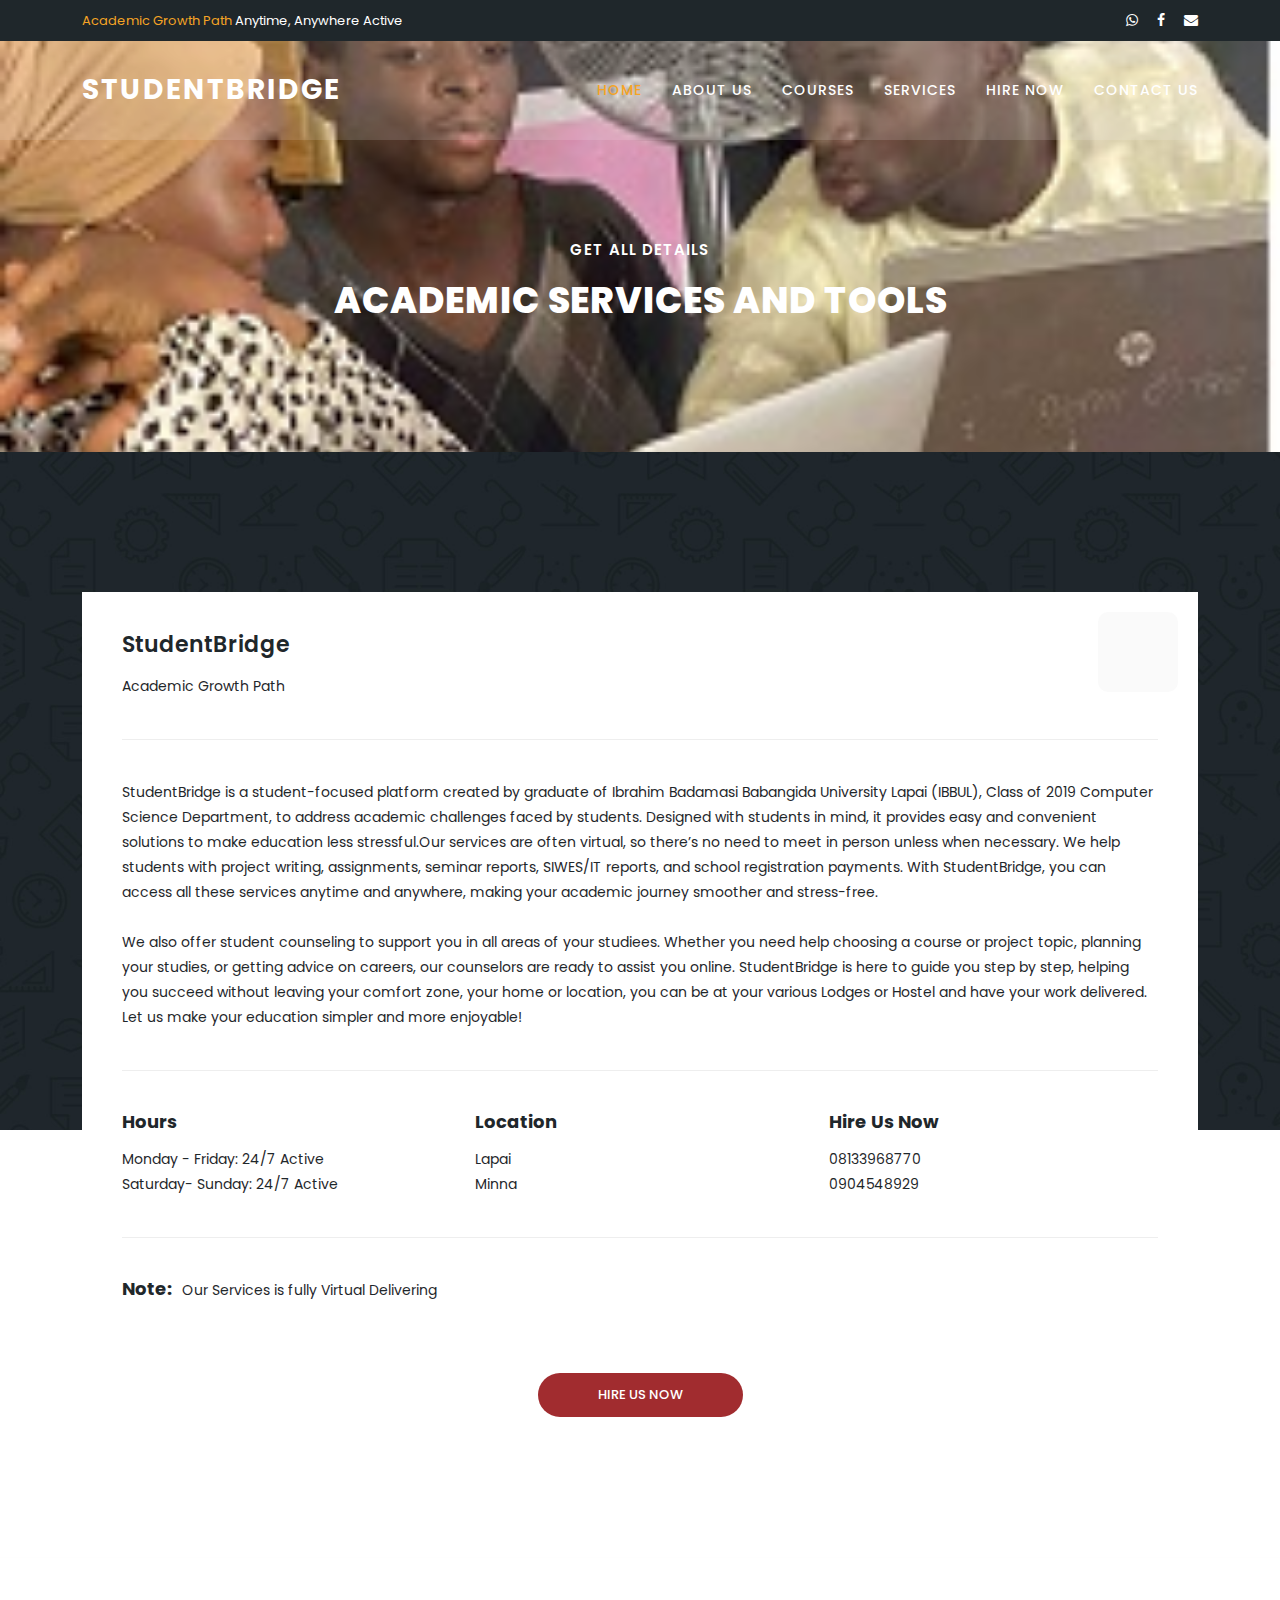
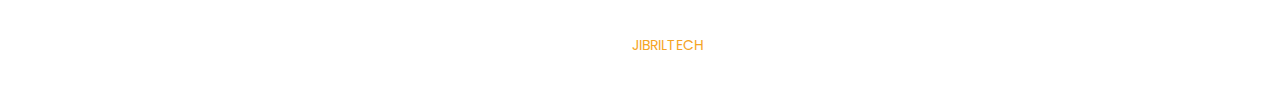
==== about.html @ 656626fd "Add files via upload" ====
<!DOCTYPE html>
<html lang="en">

  <head>

    <meta charset="utf-8">
    <meta name="viewport" content="width=device-width, initial-scale=1, shrink-to-fit=no">
    <meta name="description" content="">
    <meta name="author" content="TemplateMo">
    <link href="https://fonts.googleapis.com/css?family=Poppins:100,200,300,400,500,600,700,800,900" rel="stylesheet">

    <title>StudentBridge</title>

    <!-- Bootstrap core CSS -->
    <link href="vendor/bootstrap/css/bootstrap.min.css" rel="stylesheet">


    <!-- Additional CSS Files -->
    <link rel="stylesheet" href="assets/css/fontawesome.css">
    <link rel="stylesheet" href="assets/css/templatemo-edu-meeting.css">
    <link rel="stylesheet" href="assets/css/owl.css">
    <link rel="stylesheet" href="assets/css/lightbox.css">
<!--

TemplateMo 569 Edu Meeting

https://templatemo.com/tm-569-edu-meeting

-->
  </head>

<body>

  <!-- Sub Header -->
  <div class="sub-header">
    <div class="container">
      <div class="row">
        <div class="col-lg-8 col-sm-8">
          <div class="left-content">
            <p><em>Academic Growth Path </em>Anytime, Anywhere Active</p>
          </div>
        </div>
        <div class="col-lg-4 col-sm-4">
          <div class="right-icons">
            <ul>
              <li>
                <a href="https://wa.me/2348133968770?text=Hi%0AWelcome%20to%20StudentBridge!%20How%20Can%20we%20help%20you?" target="_blank">
                  <i class="fa fa-whatsapp"></i>
                </a>
              </li>
              <li>
                <a href="https://www.facebook.com/08133968770" target="_blank">
                  <i class="fa fa-facebook"></i>
                </a>
              </li>
              <li>
                <a href="mailto:binabdullahijibril@gmail.com" target="_blank">
                  <i class="fa fa-envelope"></i>
                </a>
              </li>
               </ul>
          </div>
        </div>
      </div>
    </div>
  </div>

  <!-- ***** Header Area Start ***** -->
  <header class="header-area header-sticky">
      <div class="container">
          <div class="row">
              <div class="col-12">
                  <nav class="main-nav">
                      <!-- ***** Logo Start ***** -->
                      <a href="index.html" class="logo">
                          StudentBridge
                      </a>
                      <!-- ***** Logo End ***** -->
                      <!-- ***** Menu Start ***** -->
                      <ul class="nav">
                          <li><a href="index.html" class="active">Home</a></li>
                          <li><a href="about.html">About Us</a></li>
                          <li><a href="courses.html">Courses</a></li>
                          <li class="scroll-to-section"><a href="#courses">Services</a></li> 
                          <li class="scroll-to-section"><a href="#apply">Hire Now</a></li>
                          <li class="scroll-to-section"><a href="#contact">Contact Us</a></li> 
                      </ul>        
                      <a class='menu-trigger'>
                          <span>Menu</span>
                      </a>
                      <!-- ***** Menu End ***** -->
                  </nav>
              </div>
          </div>
      </div>
  </header>
  <!-- ***** Header Area End ***** -->

  <section class="heading-page header-text" id="top">
    <div class="container">
      <div class="row">
        <div class="col-lg-12">
          <h6>Get all details</h6>
          <h2>Academic Services and Tools</h2>
        </div>
      </div>
    </div>
  </section>

  <section class="meetings-page" id="meetings">
    <div class="container">
      <div class="row">
        <div class="col-lg-12">
          <div class="row">
            <div class="col-lg-12">
              <div class="meeting-single-item">
                <div class="thumb">
                  <div class="price">
                  </div>
                  <div class="date">
                  </div>
                </div>
                <div class="down-content">
                  <a href="#"><h4>StudentBridge</h4></a>
                  <p>Academic Growth Path</p>
                  <p class="description">
                   StudentBridge is a student-focused platform created by graduate of Ibrahim Badamasi Babangida University Lapai (IBBUL), Class of 2019 Computer Science Department, to address academic challenges faced by students. Designed with students in mind, it provides easy and convenient solutions to make education less stressful.Our services are often virtual, so there’s no need to meet in person unless when necessary. We help students with project writing, assignments, seminar reports, SIWES/IT reports, and school registration payments. With StudentBridge, you can access all these services anytime and anywhere, making your academic journey smoother and stress-free.             
                           <br><br>We also offer student counseling to support you in all areas of your studiees. Whether you need help choosing a course or project topic, planning your studies, or getting advice on careers, our counselors are ready to assist you online. StudentBridge is here to guide you step by step, helping you succeed without leaving your comfort zone, your home or location, you can be at your various Lodges or Hostel and have your work delivered. Let us make your education simpler and more enjoyable!</p>
                  <div class="row">
                    <div class="col-lg-4">
                      <div class="hours">
                        <h5>Hours</h5>
                        <p>Monday - Friday: 24/7 Active<br>Saturday- Sunday: 24/7 Active</p>
                      </div>
                    </div>
                    <div class="col-lg-4">
                      <div class="location">
                        <h5>Location</h5>
                        <p>Lapai 
                        <br>Minna</p>
                      </div>
                    </div>
                    <div class="col-lg-4">
                      <div class="book now">
                        <h5>Hire Us Now</h5>
                        <p>08133968770<br>0904548929</p>
                      </div>
                    </div>
                    <div class="col-lg-12">
                      <div class="share">
                        <h5>Note:</h5>
                        <p>Our Services is fully Virtual Delivering</p>

                      </div>
                    </div>
                  </div>
                </div>
              </div>
            </div>
            <div class="col-lg-12">
              <div class="main-button-red">
                <a href="https://wa.me/2348133968770?text=Hi%0AWelcome%20to%20StudentBridge!%20How%20Can%20we%20help%20you?" target="_blank">Hire Us Now</a>

              </div>
            </div>
          </div>
        </div>
      </div>
    </div>
    <div class="footer">
      <p>Copyright © 2025 StudentBridge. All Rights Reserved. 
          <br>
          Design: <a href="#" target="_parent" title="free css templates">JibrilTech</a>
          <br>
        </p>
    </div>
  </section>


  <!-- Scripts -->
  <!-- Bootstrap core JavaScript -->
    <script src="vendor/jquery/jquery.min.js"></script>
    <script src="vendor/bootstrap/js/bootstrap.bundle.min.js"></script>

    <script src="assets/js/isotope.min.js"></script>
    <script src="assets/js/owl-carousel.js"></script>
    <script src="assets/js/lightbox.js"></script>
    <script src="assets/js/tabs.js"></script>
    <script src="assets/js/video.js"></script>
    <script src="assets/js/slick-slider.js"></script>
    <script src="assets/js/custom.js"></script>
    <script>
        //according to loftblog tut
        $('.nav li:first').addClass('active');

        var showSection = function showSection(section, isAnimate) {
          var
          direction = section.replace(/#/, ''),
          reqSection = $('.section').filter('[data-section="' + direction + '"]'),
          reqSectionPos = reqSection.offset().top - 0;

          if (isAnimate) {
            $('body, html').animate({
              scrollTop: reqSectionPos },
            800);
          } else {
            $('body, html').scrollTop(reqSectionPos);
          }

        };

        var checkSection = function checkSection() {
          $('.section').each(function () {
            var
            $this = $(this),
            topEdge = $this.offset().top - 80,
            bottomEdge = topEdge + $this.height(),
            wScroll = $(window).scrollTop();
            if (topEdge < wScroll && bottomEdge > wScroll) {
              var
              currentId = $this.data('section'),
              reqLink = $('a').filter('[href*=\\#' + currentId + ']');
              reqLink.closest('li').addClass('active').
              siblings().removeClass('active');
            }
          });
        };

        $('.main-menu, .responsive-menu, .scroll-to-section').on('click', 'a', function (e) {
          e.preventDefault();
          showSection($(this).attr('href'), true);
        });

        $(window).scroll(function () {
          checkSection();
        });
    </script>
</body>


  </body>

</html>
---- assets/css/templatemo-edu-meeting.css ----
/*

TemplateMo 569 Edu Meeting

https://templatemo.com/tm-569-edu-meeting

*/

/* ---------------------------------------------
Table of contents
------------------------------------------------
01. font & reset css
02. reset
03. global styles
04. header
05. banner
06. features
07. testimonials
08. contact
09. footer
10. preloader
11. search
12. portfolio

--------------------------------------------- */
/* 
---------------------------------------------
font & reset css
--------------------------------------------- 
*/
@import url("https://fonts.googleapis.com/css?family=Poppins:100,200,300,400,500,600,700,800,900");
/* 
---------------------------------------------
reset
--------------------------------------------- 
*/
html, body, div, span, applet, object, iframe, h1, h2, h3, h4, h5, h6, p, blockquote, div
pre, a, abbr, acronym, address, big, cite, code, del, dfn, em, font, img, ins, kbd, q,
s, samp, small, strike, strong, sub, sup, tt, var, b, u, i, center, dl, dt, dd, ol, ul, li,
figure, header, nav, section, article, aside, footer, figcaption {
  margin: 0;
  padding: 0;
  border: 0;
  outline: 0;
}

.clearfix:after {
  content: ".";
  display: block;
  clear: both;
  visibility: hidden;
  line-height: 0;
  height: 0;
}

.clearfix {
  display: inline-block;
}

html[xmlns] .clearfix {
  display: block;
}

* html .clearfix {
  height: 1%;
}

ul, li {
  padding: 0;
  margin: 0;
  list-style: none;
}

header, nav, section, article, aside, footer, hgroup {
  display: block;
}

* {
  box-sizing: border-box;
}

html, body {
  font-family: 'Poppins', sans-serif;
  font-weight: 400;
  background-color: #fff;
  font-size: 16px;
  -ms-text-size-adjust: 100%;
  -webkit-font-smoothing: antialiased;
  -moz-osx-font-smoothing: grayscale;
}

a {
  text-decoration: none !important;
  color: #3CF;
}

a:hover {
	color: #FC3;
}

h1, h2, h3, h4, h5, h6 {
  margin-top: 0px;
  margin-bottom: 0px;
}

ul {
  margin-bottom: 0px;
}

p {
  font-size: 14px;
  line-height: 25px;
  color: #2a2a2a;
}

img {
  width: 100%;
  overflow: hidden;
}

/* 
---------------------------------------------
global styles
--------------------------------------------- 
*/
html,
body {
  background: #fff;
  font-family: 'Poppins', sans-serif;
}

::selection {
  background: #f5a425;
  color: #fff;
}

::-moz-selection {
  background: #f5a425;
  color: #fff;
}

@media (max-width: 991px) {
  html, body {
    overflow-x: hidden;
  }
  .mobile-top-fix {
    margin-top: 30px;
    margin-bottom: 0px;
  }
  .mobile-bottom-fix {
    margin-bottom: 30px;
  }
  .mobile-bottom-fix-big {
    margin-bottom: 60px;
  }
}

.main-button-red a {
  font-size: 13px;
  color: #fff;
  background-color: #a12c2f;
  padding: 12px 30px;
  display: inline-block;
  border-radius: 22px;
  font-weight: 500;
  text-transform: uppercase;
  transition: all .3s;
}

.main-button-red a:hover {
  opacity: 0.9;
}

.main-button-yellow a {
  font-size: 13px;
  color: #fff;
  background-color: #f5a425;
  padding: 12px 30px;
  display: inline-block;
  border-radius: 22px;
  font-weight: 500;
  text-transform: uppercase;
  transition: all .3s;
}

.main-button-yellow a:hover {
  opacity: 0.9;
}

.section-heading h2 {
  line-height: 40px;
  margin-top: 0px;
  margin-bottom: 50px; 
  padding-bottom: 20px;
  border-bottom: 1px solid rgba(250,250,250,0.15);
  font-size: 22px;
  font-weight: 700;
  text-transform: uppercase;
  color: #fff;
}


/* 
---------------------------------------------
header
--------------------------------------------- 
*/

.sub-header {
  background-color: #1f272b;
  position: relative;
  z-index: 1111;
}

.sub-header .left-content p {
  color: #fff;
  padding: 8px 0px;
  font-size: 13px;
}

.sub-header .right-icons {
  text-align: right;
  padding: 8px 0px;
}

.sub-header .right-icons ul li {
  display: inline-block;
  margin-left: 15px;
}

.sub-header .right-icons ul li a {
  color: #fff;
  font-size: 14px;
  transition: all .3s;
}

.sub-header .right-icons ul li a:hover {
  color: #f5a425;
}

.sub-header .left-content p em {
   font-style: normal;
   color: #f5a425;
}

.background-header {
  background-color: #fff!important;
  height: 80px!important;
  position: fixed!important;
  top: 0!important;
  left: 0;
  right: 0;
  box-shadow: 0px 0px 10px rgba(0,0,0,0.15)!important;
}

.background-header .main-nav .nav li a {
  color: #1e1e1e!important;
}

.background-header .logo,
.background-header .main-nav .nav li a {
  color: #1e1e1e!important;
}

.background-header .main-nav .nav li:hover a {
  color: #fb5849!important;
}

.background-header .nav li a.active {
  color: #fb5849!important;
}

.header-area {
  background-color: rgba(250,250,250,0.15);
  position: absolute;
  top: 40px;
  left: 0;
  right: 0;
  z-index: 100;
  -webkit-transition: all .5s ease 0s;
  -moz-transition: all .5s ease 0s;
  -o-transition: all .5s ease 0s;
  transition: all .5s ease 0s;
}

.header-area .main-nav {
  min-height: 80px;
  background: transparent;
}

.header-area .main-nav .logo {
  line-height: 100px;
  color: #fff;
  font-size: 28px;
  font-weight: 700;
  text-transform: uppercase;
  letter-spacing: 2px;
  float: left;
  -webkit-transition: all 0.3s ease 0s;
  -moz-transition: all 0.3s ease 0s;
  -o-transition: all 0.3s ease 0s;
  transition: all 0.3s ease 0s;
}

.background-header .main-nav .logo {
  line-height: 75px;
}

.background-header .nav {
  margin-top: 20px !important;
}

.header-area .main-nav .nav {
  float: right;
  margin-top: 30px;
  margin-right: 0px;
  background-color: transparent;
  -webkit-transition: all 0.3s ease 0s;
  -moz-transition: all 0.3s ease 0s;
  -o-transition: all 0.3s ease 0s;
  transition: all 0.3s ease 0s;
  position: relative;
  z-index: 999;
}

.header-area .main-nav .nav li {
  padding-left: 15px;
  padding-right: 15px;
}

.header-area .main-nav .nav li:last-child {
  padding-right: 0px;
}

.header-area .main-nav .nav li a {
  display: block;
  font-weight: 500;
  font-size: 14px;
  text-transform: uppercase;
  color: #fff;
  -webkit-transition: all 0.3s ease 0s;
  -moz-transition: all 0.3s ease 0s;
  -o-transition: all 0.3s ease 0s;
  transition: all 0.3s ease 0s;
  height: 40px;
  line-height: 40px;
  border: transparent;
  letter-spacing: 1px;
}

.header-area .main-nav .nav li:hover a,
.header-area .main-nav .nav li a.active {
  color: #f5a425!important;
}

.background-header .main-nav .nav li:hover a,
.background-header .main-nav .nav li a.active {
  color: #f5a425!important;
  opacity: 1;
}

.header-area .main-nav .nav li.has-sub {
  position: relative;
  padding-right: 15px;
}

.header-area .main-nav .nav li.has-sub:after {
  font-family: FontAwesome;
  content: "\f107";
  font-size: 12px;
  color: #fff;
  position: absolute;
  right: 5px;
  top: 12px;
}

.background-header .main-nav .nav li.has-sub:after {
  color: #1e1e1e;
}

.header-area .main-nav .nav li.has-sub ul.sub-menu {
  position: absolute;
  width: 200px;
  box-shadow: 0 2px 28px 0 rgba(0, 0, 0, 0.06);
  overflow: hidden;
  top: 40px;
  opacity: 0;
  transition: all .3s;
  transform: translateY(+2em);
  visibility: hidden;
  z-index: -1;
}

.header-area .main-nav .nav li.has-sub ul.sub-menu li {
  margin-left: 0px;
  padding-left: 0px;
  padding-right: 0px;
}

.header-area .main-nav .nav li.has-sub ul.sub-menu li a {
  opacity: 1;
  display: block;
  background: #f7f7f7;
  color: #2a2a2a!important;
  padding-left: 20px;
  height: 40px;
  line-height: 40px;
  -webkit-transition: all 0.3s ease 0s;
  -moz-transition: all 0.3s ease 0s;
  -o-transition: all 0.3s ease 0s;
  transition: all 0.3s ease 0s;
  position: relative;
  font-size: 13px;
  font-weight: 400;
  border-bottom: 1px solid #eee;
}

.header-area .main-nav .nav li.has-sub ul li a:hover {
  background: #fff;
  color: #f5a425!important;
  padding-left: 25px;
}

.header-area .main-nav .nav li.has-sub ul li a:hover:before {
  width: 3px;
}

.header-area .main-nav .nav li.has-sub:hover ul.sub-menu {
  visibility: visible;
  opacity: 1;
  z-index: 1;
  transform: translateY(0%);
  transition-delay: 0s, 0s, 0.3s;
}

.header-area .main-nav .menu-trigger {
  cursor: pointer;
  display: block;
  position: absolute;
  top: 33px;
  width: 32px;
  height: 40px;
  text-indent: -9999em;
  z-index: 99;
  right: 40px;
  display: none;
}

.background-header .main-nav .menu-trigger {
  top: 23px;
}

.header-area .main-nav .menu-trigger span,
.header-area .main-nav .menu-trigger span:before,
.header-area .main-nav .menu-trigger span:after {
  -moz-transition: all 0.4s;
  -o-transition: all 0.4s;
  -webkit-transition: all 0.4s;
  transition: all 0.4s;
  background-color: #1e1e1e;
  display: block;
  position: absolute;
  width: 30px;
  height: 2px;
  left: 0;
}

.background-header .main-nav .menu-trigger span,
.background-header .main-nav .menu-trigger span:before,
.background-header .main-nav .menu-trigger span:after {
  background-color: #1e1e1e;
}

.header-area .main-nav .menu-trigger span:before,
.header-area .main-nav .menu-trigger span:after {
  -moz-transition: all 0.4s;
  -o-transition: all 0.4s;
  -webkit-transition: all 0.4s;
  transition: all 0.4s;
  background-color: #1e1e1e;
  display: block;
  position: absolute;
  width: 30px;
  height: 2px;
  left: 0;
  width: 75%;
}

.background-header .main-nav .menu-trigger span:before,
.background-header .main-nav .menu-trigger span:after {
  background-color: #1e1e1e;
}

.header-area .main-nav .menu-trigger span:before,
.header-area .main-nav .menu-trigger span:after {
  content: "";
}

.header-area .main-nav .menu-trigger span {
  top: 16px;
}

.header-area .main-nav .menu-trigger span:before {
  -moz-transform-origin: 33% 100%;
  -ms-transform-origin: 33% 100%;
  -webkit-transform-origin: 33% 100%;
  transform-origin: 33% 100%;
  top: -10px;
  z-index: 10;
}

.header-area .main-nav .menu-trigger span:after {
  -moz-transform-origin: 33% 0;
  -ms-transform-origin: 33% 0;
  -webkit-transform-origin: 33% 0;
  transform-origin: 33% 0;
  top: 10px;
}

.header-area .main-nav .menu-trigger.active span,
.header-area .main-nav .menu-trigger.active span:before,
.header-area .main-nav .menu-trigger.active span:after {
  background-color: transparent;
  width: 100%;
}

.header-area .main-nav .menu-trigger.active span:before {
  -moz-transform: translateY(6px) translateX(1px) rotate(45deg);
  -ms-transform: translateY(6px) translateX(1px) rotate(45deg);
  -webkit-transform: translateY(6px) translateX(1px) rotate(45deg);
  transform: translateY(6px) translateX(1px) rotate(45deg);
  background-color: #1e1e1e;
}

.background-header .main-nav .menu-trigger.active span:before {
  background-color: #1e1e1e;
}

.header-area .main-nav .menu-trigger.active span:after {
  -moz-transform: translateY(-6px) translateX(1px) rotate(-45deg);
  -ms-transform: translateY(-6px) translateX(1px) rotate(-45deg);
  -webkit-transform: translateY(-6px) translateX(1px) rotate(-45deg);
  transform: translateY(-6px) translateX(1px) rotate(-45deg);
  background-color: #1e1e1e;
}

.background-header .main-nav .menu-trigger.active span:after {
  background-color: #1e1e1e;
}

.header-area.header-sticky {
  min-height: 80px;
}

.header-area .nav {
  margin-top: 30px;
}

.header-area.header-sticky .nav li a.active {
  color: #f5a425;
}

@media (max-width: 1200px) {
  .header-area .main-nav .nav li {
    padding-left: 7px;
    padding-right: 7px;
  }
  .header-area .main-nav:before {
    display: none;
  }
}

@media (max-width: 767px) {
  .header-area .main-nav .logo {
    color: #1e1e1e;
  }
  .header-area.header-sticky .nav li a:hover,
  .header-area.header-sticky .nav li a.active {
    color: #f5a425!important;
    opacity: 1;
  }
  .header-area.header-sticky .nav li.search-icon a {
    width: 100%;
  }
  .header-area {
    background-color: #f7f7f7;
    padding: 0px 15px;
    height: 100px;
    box-shadow: none;
    text-align: center;
  }
  .header-area .container {
    padding: 0px;
  }
  .header-area .logo {
    margin-left: 30px;
  }
  .header-area .menu-trigger {
    display: block !important;
  }
  .header-area .main-nav {
    overflow: hidden;
  }
  .header-area .main-nav .nav {
    float: none;
    width: 100%;
    display: none;
    -webkit-transition: all 0s ease 0s;
    -moz-transition: all 0s ease 0s;
    -o-transition: all 0s ease 0s;
    transition: all 0s ease 0s;
    margin-left: 0px;
  }
  .header-area .main-nav .nav li:first-child {
    border-top: 1px solid #eee;
  }
  .header-area.header-sticky .nav {
    margin-top: 100px !important;
  }
  .header-area .main-nav .nav li {
    width: 100%;
    background: #fff;
    border-bottom: 1px solid #eee;
    padding-left: 0px !important;
    padding-right: 0px !important;
  }
  .header-area .main-nav .nav li a {
    height: 50px !important;
    line-height: 50px !important;
    padding: 0px !important;
    border: none !important;
    background: #f7f7f7 !important;
    color: #191a20 !important;
  }
  .header-area .main-nav .nav li a:hover {
    background: #eee !important;
    color: #f5a425!important;
  }
  .header-area .main-nav .nav li.has-sub ul.sub-menu {
    position: relative;
    visibility: inherit;
    opacity: 1;
    z-index: 1;
    transform: translateY(0%);
    top: 0px;
    width: 100%;
    box-shadow: none;
    height: 0px;
    transition: all 0s;
  }
  .header-area .main-nav .nav li.submenu ul li a {
    font-size: 12px;
    font-weight: 400;
  }
  .header-area .main-nav .nav li.submenu ul li a:hover:before {
    width: 0px;
  }
  .header-area .main-nav .nav li.has-sub ul.sub-menu {
    height: auto;
  }
  .header-area .main-nav .nav li.has-sub:after {
    color: #3B566E;
    right: 30px;
    font-size: 14px;
    top: 15px;
  }
  .header-area .main-nav .nav li.submenu:hover ul, .header-area .main-nav .nav li.submenu:focus ul {
    height: 0px;
  }
}

@media (min-width: 767px) {
  .header-area .main-nav .nav {
    display: flex !important;
  }
}


/* 
---------------------------------------------
banner
--------------------------------------------- 
*/

.main-banner {
  position: relative;
  max-height: 100%;
  overflow: hidden;
  margin-bottom: -7px;
}

#bg-video {
    min-width: 100%;
    min-height: 100vh;
    max-width: 100%;
    max-height: 100vh;
    object-fit: cover;
    z-index: -1;
}

#bg-video::-webkit-media-controls {
    display: none !important;
}

.video-overlay {
    position: absolute;
    background-color: rgba(31,39,43,0.75);
    top: 0;
    left: 0;
    bottom: 0;
    right: 0;
    width: 100%;
}

.main-banner .caption {
  position: absolute;
  top: 50%;
  transform: translateY(-50%);
}

.main-banner .caption h6 {
  margin-top: 0px;
  font-size: 15px;
  text-transform: uppercase;
  font-weight: 600;
  color: #fff;
  letter-spacing: 1px;
}

.main-banner .caption h2 {
  margin-top: 20px;
  margin-bottom: 20px;
  font-size: 20px;
  text-transform: uppercase;
  font-weight: 800;
  color: #fff;
  letter-spacing: 1px;
}

.main-banner .caption h2 em {
  font-style: normal;
  color: #f5a425;
  font-weight: 900;
}

.main-banner .caption p {
  color: #fff;
  font-size: 14px;
  max-width: 570px;
}

.main-banner .caption .main-button-red {
  margin-top: 30px;
}

@media screen and (max-width: 767px) {

  .main-banner .caption h6 {
    font-weight: 500;
  }

  .main-banner .caption h2 {
    font-size: 20px;
  }

}


/*
---------------------------------------------
services
---------------------------------------------
*/

.services {
  margin-top: -135px;
  position: absolute;
  width: 100%;
}

.services .item {
  background-image: url(../images/service-item-bg.jpg);
  background-repeat: no-repeat;
  background-size: cover;
  background-position: center center;
  border-radius: 20px;
  text-align: center;
  color: #fff;
  padding: 40px;
}

.services .item .icon {
  max-width: 60px;
  margin: 0 auto;
}

.services .item h4 {
  margin-top: 25px;
  margin-bottom: 15px;
  font-size: 18px;
  font-weight: 600;
}

.services .item p {
  color: #fff;
  font-size: 13px;
}

.services .owl-nav {
  display: inline-block !important;
  text-align: center;
  position: absolute;
  width: 100%;
  top: 50%;
  transform: translateY(-25px);
}
    
.services .owl-nav .owl-prev{
  margin-right: 10px;
  outline: none;
  position: absolute;
  left: -80px;
}

.services .owl-nav .owl-prev span,
.services .owl-nav .owl-next span {
  opacity: 0;
}

.services .owl-nav .owl-prev:before {
  display: inline-block;
  font-family: 'FontAwesome';
  color: #1e1e1e;
  font-size: 25px;
  font-weight: 700;
  content: '\f104';
  background-color: #fff;
  width: 50px;
  height: 50px;
  border-radius: 50%;
  line-height: 50px;
}

.services .owl-nav .owl-prev {
  opacity: 1;
  transition: all .5s;
}

.services .owl-nav .owl-prev:hover {
  opacity: 0.9;
}

.services .owl-nav .owl-next {
  opacity: 1;
  transition: all .5s;
}

.services .owl-nav .owl-next:hover {
  opacity: 0.9;
}

.services .owl-nav .owl-next{
  margin-left: 10px;
  outline: none;
  position: absolute;
  right: -85px;
}

.services .owl-nav .owl-next:before {
  display: inline-block;
  font-family: 'FontAwesome';
  color: #1e1e1e;
  font-size: 25px;
  font-weight: 700;
  content: '\f105';
  background-color: #fff;
  width: 50px;
  height: 50px;
  border-radius: 50%;
  line-height: 50px;
}


/*
---------------------------------------------
upcoming meetings
---------------------------------------------
*/

section.upcoming-meetings {
  background-image: url(../images/meetings-bg.jpg);
  background-position: center center;
  background-attachment: fixed;
  background-repeat: no-repeat;
  background-size: cover;
  padding-top: 230px;
  padding-bottom: 110px;
}

section.upcoming-meetings .section-heading {
  text-align: center;
}

section.upcoming-meetings .categories {
  background-color: #fff;
  border-radius: 20px;
  padding: 40px;
  margin-right: 45px;
}

section.upcoming-meetings .categories h4 {
  font-size: 18px;
  font-weight: 600;
  color: #1f272b;
  margin-bottom: 30px;
  padding-bottom: 20px;
  border-bottom: 1px solid #eee;
}

section.upcoming-meetings .categories ul li {
  display: inline-block;
  margin-bottom: 15px;
}

section.upcoming-meetings .categories ul li a {
  font-size: 15px;
  color: #1f272b;
  font-weight: 500;
  transition: all .3s;
}

section.upcoming-meetings .categories ul li a:hover {
  color: #a12c2f;
}

section.upcoming-meetings .categories .main-button-red {
  border-top: 1px solid #eee;
  padding-top: 30px;
  margin-top: 15px;
}

section.upcoming-meetings .categories .main-button-red a {
  width: 100%;
  text-align: center;
}

.meeting-item {
  margin-bottom: 30px;
}

.meeting-item .thumb {
  position: relative;
}

.meeting-item .thumb img {
  border-top-right-radius: 20px;
  border-top-left-radius: 20px;
}

.meeting-item .thumb .price {
  position: absolute;
  left: 20px;
  top: 20px;
}

.meeting-item .thumb .price span {
  font-size: 16px;
  color: #1f272b;
  font-weight: 600;
  background-color: rgba(250,250,250,0.9);
  padding: 7px 12px;
  border-radius: 10px;
}

.meeting-item .down-content {
  background-color: #fff;
  padding: 30px;
  border-bottom-right-radius: 20px;
  border-bottom-left-radius: 20px;
}

.meeting-item .down-content .date {
  float: left;
  text-align: center;
  display: inline-block;
  margin-right: 20px;
}

.meeting-item .down-content .date h6 {
  font-size: 13px;
  text-transform: uppercase;
  font-weight: 600;
  color: #a12c2f;
}

.meeting-item .down-content .date span {
  display: block;
  color: #1f272b;
  font-size: 22px;
  margin-top: 7px;
}

.meeting-item .down-content h4 {
  font-size: 18px;
  color: #1f272b;
  font-weight: 600;
  display: inline-block;
  margin-bottom: 15px;
}

.meeting-item .down-content p {
  margin-left: 50px;
  color: #1f272b;
  font-size: 14px;
}



/*
---------------------------------------------
apply now
---------------------------------------------
*/

section.apply-now {
  background-image: url(../images/apply-bg.jpg);
  background-position: center center;
  background-attachment: fixed;
  background-repeat: no-repeat;
  background-size: cover;
  padding: 140px 0px;
}

section.apply-now .item {
  background-color: rgba(250,250,250,0.15);
  padding: 40px;
  margin-bottom: 30px;
}

section.apply-now .item h3 {
  color: #fff;
  text-transform: uppercase;
  font-size: 24px;
  font-weight: 700;
  margin-bottom: 20px;
}

section.apply-now .item p {
  color: #fff;
  margin-bottom: 20px;
}

.accordions {
  border-radius: 20px;
  padding: 40px;
  background-color: #fff;
  margin-left: 45px;
}
.accordions .accordion {
  border-bottom: 1px solid #eee;
}
.accordions .last-accordion {
  border-bottom: none;
}
.accordion-head {
  padding: 20px;  
  font-size: 18px;
  font-weight: 700;
  color: #1f272b;
  cursor: pointer;
  transition: color 200ms ease-in-out;
  border-bottom: 1px solid #fff;
}
@media screen and (min-width: 768px) {
  .accordion-head {
    padding: 1rem;
    font-size: 1.2rem;
  }
}
.accordion-head .icon {
  float: right;
  transition: transform 200ms ease-in-out;
}
.accordion-head.is-open {
  color: #f5a425;
  border-bottom: none;
}
.accordion-head.is-open .icon {
  transform: rotate(45deg);
}
.accordion-body {
  overflow: hidden;
  height: 0;
  transition: height 300ms ease-in-out;
  border-bottom: 1px solid #fff;
}
.accordion-body > .content {
  padding: 20px;
  padding-top: 0;
}


/* 
---------------------------------------------
courses
--------------------------------------------- 
*/

section.our-courses {
  background-image: url(../images/meetings-bg.jpg);
  background-position: center center;
  background-attachment: fixed;
  background-repeat: no-repeat;
  background-size: cover;
  padding-top: 140px;
  padding-bottom: 130px;
}

.our-courses .item .down-content {
  background-color: #fff;
}

.our-courses .item .down-content h4 {
  padding: 25px;
  font-size: 18px;
  color: #1f272b;
  text-align: center; 
  border-bottom: 1px solid #eee;
}

.our-courses .item .down-content .info {
  padding: 25px;
}

.our-courses .item .down-content .info ul li {
  display: inline-block;
  margin-right: 1px;
}

.our-courses .item .down-content .info ul li i {
  color: #f5a425;
  font-size: 14px;
}

.our-courses .item .down-content .info span {
  color: #a12c2f;
  font-size: 15px;
  font-weight: 600;
  text-align: right;
  display: inline-block;
  width: 100%;
}

.our-courses .owl-nav {
  text-align: center;
  position: absolute;
  width: 100%;
  top: 50%;
  transform: translateY(-45px);
}

.our-courses .owl-dots {
  display: inline-block;
  text-align: center;
  width: 100%;
  margin-top: 40px;
}

.our-courses .owl-dots .owl-dot {
  transition: all .5s;
  width: 7px;
  height: 7px;
  background-color: #fff;
  margin: 0px 5px;
  border-radius: 50%;
  outline: none;
}

.our-courses .owl-dots .active {
  width: 24px;
  height: 8px;
  border-radius: 4px;
}
    
.our-courses .owl-nav .owl-prev{
  margin-right: 10px;
  outline: none;
  position: absolute;
  left: -80px;
}

.our-courses .owl-nav .owl-prev span,
.our-courses .owl-nav .owl-next span {
  opacity: 0;
}

.our-courses .owl-nav .owl-prev:before {
  display: inline-block;
  font-family: 'FontAwesome';
  color: #1e1e1e;
  font-size: 25px;
  font-weight: 700;
  content: '\f104';
  background-color: #fff;
  width: 50px;
  height: 50px;
  border-radius: 50%;
  line-height: 50px;
}

.our-courses .owl-nav .owl-prev {
  opacity: 1;
  transition: all .5s;
}

.our-courses .owl-nav .owl-prev:hover {
  opacity: 0.9;
}

.our-courses .owl-nav .owl-next {
  opacity: 1;
  transition: all .5s;
}

.our-courses .owl-nav .owl-next:hover {
  opacity: 0.9;
}

.our-courses .owl-nav .owl-next{
  margin-left: 10px;
  outline: none;
  position: absolute;
  right: -85px;
}

.our-courses .owl-nav .owl-next:before {
  display: inline-block;
  font-family: 'FontAwesome';
  color: #1e1e1e;
  font-size: 25px;
  font-weight: 700;
  content: '\f105';
  background-color: #fff;
  width: 50px;
  height: 50px;
  border-radius: 50%;
  line-height: 50px;
}


/*
---------------------------------------------
our facts
---------------------------------------------
*/

section.our-facts {
  background-image: url(../images/facts-bg.jpg);
  background-position: center center;
  background-attachment: fixed;
  background-repeat: no-repeat;
  background-size: cover;
  padding: 140px 0px 125px 0px;
}

section.our-facts h2 {
  font-size: 30px;
  color: #fff;
  line-height: 50px;
  font-weight: 700;
  letter-spacing: 0.5px;
  margin-bottom: 50px;
}

.count-area-content {
  text-align: center;
  background-color: rgba(250,250,250,0.15);
  border-radius: 20px;
  padding: 25px 30px 35px 30px;
  margin: 15px 0px;
}

.percentage .count-digit:after {
  content: '%';
  margin-left: 3px;
}

.count-digit {
    margin: 5px 0px;
    color: #f5a425;
    font-weight: 700;
    font-size: 36px;
}
.count-title {
    font-size: 18px;
    font-weight: 500;
    color: #fff;
    letter-spacing: 0.5px;
}

.new-students {
  margin-top: 45px;
}

section.our-facts .video {
  text-align: center;
  margin-left: 70px;
  background-image: url(../images/video-item-bg.jpg);
  background-repeat: no-repeat;
  background-position: center center;
  background-size: cover;
  border-radius: 20px;
}

section.our-facts .video img {
  padding: 170px 0px;
  max-width: 56px;
}


/* 
---------------------------------------------
contact us
--------------------------------------------- 
*/

section.contact-us {
  background-image: url(../images/meetings-bg.jpg);
  background-position: center center;
  background-attachment: fixed;
  background-repeat: no-repeat;
  background-size: cover;
  padding: 140px 0px 0px 0px;
}

section.contact-us #contact {
  background-color: #fff;
  border-radius: 20px;
  padding: 40px;
}

section.contact-us #contact h2 {
  text-transform: uppercase;
  color: #1f272b;
  border-bottom: 1px solid #eee;
  margin-bottom: 40px;
  padding-bottom: 20px;
  font-size: 22px;
  font-weight: 700;
}

section.contact-us #contact input {
  width: 100%;
  height: 40px;
  border-radius: 20px;
  background-color: #f7f7f7;
  outline: none;
  border: none;
  box-shadow: none;
  font-size: 13px;
  font-weight: 500;
  color: #7a7a7a;
  padding: 0px 15px;
  margin-bottom: 30px;
}

section.contact-us #contact textarea {
  width: 100%;
  min-height: 140px;
  max-height: 180px;
  border-radius: 20px;
  background-color: #f7f7f7;
  outline: none;
  border: none;
  box-shadow: none;
  font-size: 13px;
  font-weight: 500;
  color: #7a7a7a;
  padding: 15px;
  margin-bottom: 30px;
}

section.contact-us #contact button {
  font-size: 13px;
  color: #fff;
  background-color: #a12c2f;
  padding: 12px 30px;
  display: inline-block;
  border-radius: 22px;
  font-weight: 500;
  text-transform: uppercase;
  transition: all .3s;
  border: none;
  outline: none;
}

section.contact-us #contact button:hover {
  opacity: 0.9;
}

section.contact-us .right-info {
  background-color: #a12c2f;
  border-radius: 20px;
  padding: 40px;
}

section.contact-us .right-info ul li {
  display: inline-block;
  border-bottom: 1px solid rgba(250,250,250,0.15);
  margin-bottom: 30px;
  padding-bottom: 30px;
}

section.contact-us .right-info ul li:last-child {
  margin-bottom: 0;
  padding-bottom: 0;
  border-bottom: none;
}

section.contact-us .right-info ul li h6 {
  color: #fff;
  font-size: 15px;
  font-weight: 600;
  margin-bottom: 10px;
}

section.contact-us .right-info ul li span {
  display: block;
  font-size: 18px;
  color: #fff;
  font-weight: 700;
}

.footer {
  text-align: center;
  margin-top: 140px;
  border-top: 1px solid rgba(250,250,250,0.15);
  padding: 50px 0px;
}
.footer p {
  text-transform: uppercase;
  font-size: 14px;
  color: #fff;
}

.footer p a {
  color: #f5a425;
}


/*
---------------------------------------------
heading page
---------------------------------------------
*/

section.heading-page {
  background-image: url(../images/2.jpeg);
  background-position: center center;
  background-repeat: no-repeat;
  background-size: cover;
  padding-top: 200px;
  padding-bottom: 110px;
  text-align: center;
}

section.heading-page h6 {
  margin-top: 0px;
  font-size: 15px;
  text-transform: uppercase;
  font-weight: 600;
  color: #fff;
  letter-spacing: 1px;
}

section.heading-page h2 {
  margin-top: 20px;
  margin-bottom: 20px;
  font-size: 36px;
  text-transform: uppercase;
  font-weight: 800;
  color: #fff;
  letter-spacing: 1px;
}


/*
---------------------------------------------
upcoming meetings page
---------------------------------------------
*/

section.meetings-page {
  background-image: url(../images/meetings-page-bg.jpg);
  background-position: center center;
  background-attachment: fixed;
  background-repeat: no-repeat;
  background-size: cover;
  padding-top: 140px;
  padding-bottom: 0px;
}

section.meetings-page .filters {
  text-align: center;
  margin-bottom: 60px;
}

section.meetings-page .filters li {
  font-size: 13px;
  color: #a12c2f;
  background-color: #fff;
  padding: 11px 30px;
  display: inline-block;
  border-radius: 22px;
  font-weight: 600;
  text-transform: uppercase;
  transition: all .3s;
  cursor: pointer;
  margin: 0px 3px;
}

section.meetings-page .filters ul li.active,
section.meetings-page .filters ul li:hover {
  background-color: #a12c2f;
  color: #fff;
}

section.meetings-page .pagination {
  text-align: center;
  width: 100%;
  margin-top: 30px;
  display: inline-block;
}

section.meetings-page .pagination ul li {
  display: inline-block;
}

section.meetings-page .pagination ul li a {
  width: 40px;
  height: 40px;
  background-color: #fff;
  border-radius: 10px;
  color: #1f272b;
  display: inline-block;
  text-align: center;
  line-height: 40px;
  font-weight: 600;
  font-size: 15px;
  transition: all .3s;
}

section.meetings-page .main-button-red {
  text-align: center;
}

section.meetings-page .main-button-red a {
  padding: 12px 60px;
  text-align: center;
  margin-top: 30px;
}

section.meetings-page .pagination ul li.active a,
section.meetings-page .pagination ul li a:hover {
  background-color: #a12c2f;
  color: #fff;
}

.meeting-single-item .thumb {
  position: relative;
}

.meeting-single-item .thumb img {
  border-top-right-radius: 20px;
  border-top-left-radius: 20px;
}

.meeting-single-item .thumb .price {
  position: absolute;
  left: 20px;
  top: 20px;
}

.meeting-single-item .thumb .price span {
  font-size: 16px;
  color: #1f272b;
  font-weight: 600;
  background-color: rgba(250,250,250,0.9);
  padding: 7px 12px;
  border-radius: 10px;
}

.meeting-single-item .down-content {
  background-color: #fff;
  padding: 40px;
  border-bottom-right-radius: 20px;
  border-bottom-left-radius: 20px;
}

.meeting-single-item .thumb .date {
  position: absolute;
  background-color: rgba(250,250,250,0.9);
  width: 80px;
  height: 80px;
  text-align: center;
  padding: 15px 0px;
  border-radius: 10px;
  right: 20px;
  top: 20px;
}

.meeting-single-item .thumb .date h6 {
  font-size: 13px;
  text-transform: uppercase;
  font-weight: 600;
  color: #a12c2f;
}

.meeting-single-item .thumb .date span {
  display: block;
  color: #1f272b;
  font-size: 22px;
  margin-top: 7px;
}

.meeting-single-item .down-content h4 {
  font-size: 22px;
  color: #1f272b;
  font-weight: 600;
  display: inline-block;
  margin-bottom: 15px;
}

.meeting-single-item .down-content h5 {
  font-size: 18px;
  color: #1f272b;
  font-weight: 700;
  display: inline-block;
  margin-bottom: 15px;
}

.meeting-single-item .down-content p {
  color: #1f272b;
  font-size: 14px;
}

.meeting-single-item .down-content p.description {
  margin-top: 40px;
  padding-top: 40px;
  border-top: 1px solid #eee;
  margin-bottom: 40px;
  padding-bottom: 40px;
  border-bottom: 1px solid #eee;
}

.meeting-single-item .down-content .share {
  margin-top: 40px;
  padding-top: 40px;
  border-top: 1px solid #eee;
}

.meeting-single-item .down-content .share h5 {
  float: left;
  margin-right: 10px;
  margin-bottom: 0px;
}

.meeting-single-item .down-content .share ul li {
  display: inline;
}

.meeting-single-item .down-content .share ul li a {
  font-size: 14px;
  color: #1f272b;
  transition: all .3s;
}

.meeting-single-item .down-content .share ul li a:hover {
  color: #f5a425;
}

/* Meeting item column */
.templatemo-item-col {
	width: 31%;
}

@media (max-width: 992px) {
	.templatemo-item-col {
		width: 45%;
	}
}

@media (max-width: 767px) {
	.templatemo-item-col {
		width: 100%;
	}
}

/* 
---------------------------------------------
responsive
--------------------------------------------- 
*/

@media (max-width: 1300px) {
  .services .owl-nav .owl-next{
    right: -30px;
  }
  .services .owl-nav .owl-prev{
    left: -25px;
  }
  .our-courses .owl-nav .owl-next{
    right: -30px;
  }
  .our-courses .owl-nav .owl-prev{
    left: -25px;
  }
}

@media (max-width: 1200px) {
  .services .owl-nav .owl-next{
    right: -70px;
  }
  .services .owl-nav .owl-prev{
    left: -65px;
  }
  .our-courses .owl-nav .owl-next{
    right: -70px;
  }
  .our-courses .owl-nav .owl-prev{
    left: -65px;
  }
}

@media (max-width: 1085px) {
  .services .owl-nav .owl-next{
    right: -30px;
  }
  .services .owl-nav .owl-prev{
    left: -25px;
  }
  .our-courses .owl-nav .owl-next{
    right: -30px;
  }
  .our-courses .owl-nav .owl-prev{
    left: -25px;
  }
}

@media (max-width: 1005px) {
  .services .owl-nav .owl-next{
    display: none;
  }
  .services .owl-nav .owl-prev{
    display: none;
  }
  .our-courses .owl-nav .owl-next{
    display: none;
  }
  .our-courses .owl-nav .owl-prev{
    display: none;
  }
}

@media (max-width: 992px) {

  .main-banner .caption {
    top: 60%;
  }

  .main-banner .caption h2 {
    margin-top: 10px;
    margin-bottom: 10px;
    font-size: 22px;
  }

  .main-banner .caption .main-button-red {
    margin-top: 15px;
  }

  .services {
    margin-top: 60px;
  }

  section.upcoming-meetings {
    padding-top: 400px;
  }

  section.upcoming-meetings .categories {
    margin-right: 0px;
    margin-bottom: 30px;
  }

  .accordions {
    margin-left: 0px;
  }

  .new-students {
    margin-top: 15px;
  }

  section.our-facts .video {
    margin-left: 0px;
    margin-top: 15px;
  }

  section.contact-us #contact {
    margin-bottom: 30px;
  }

}

@media (max-width: 767px) {

  .sub-header .left-content p {
    display: none;
  }

  .sub-header .right-icons {
    text-align: center;
  }

  .main-nav .nav .sub-menu {
    display: none;
  }

  .header-area .main-nav .nav li ul.sub-menu li a {
    color: #1f272b;
  }

}
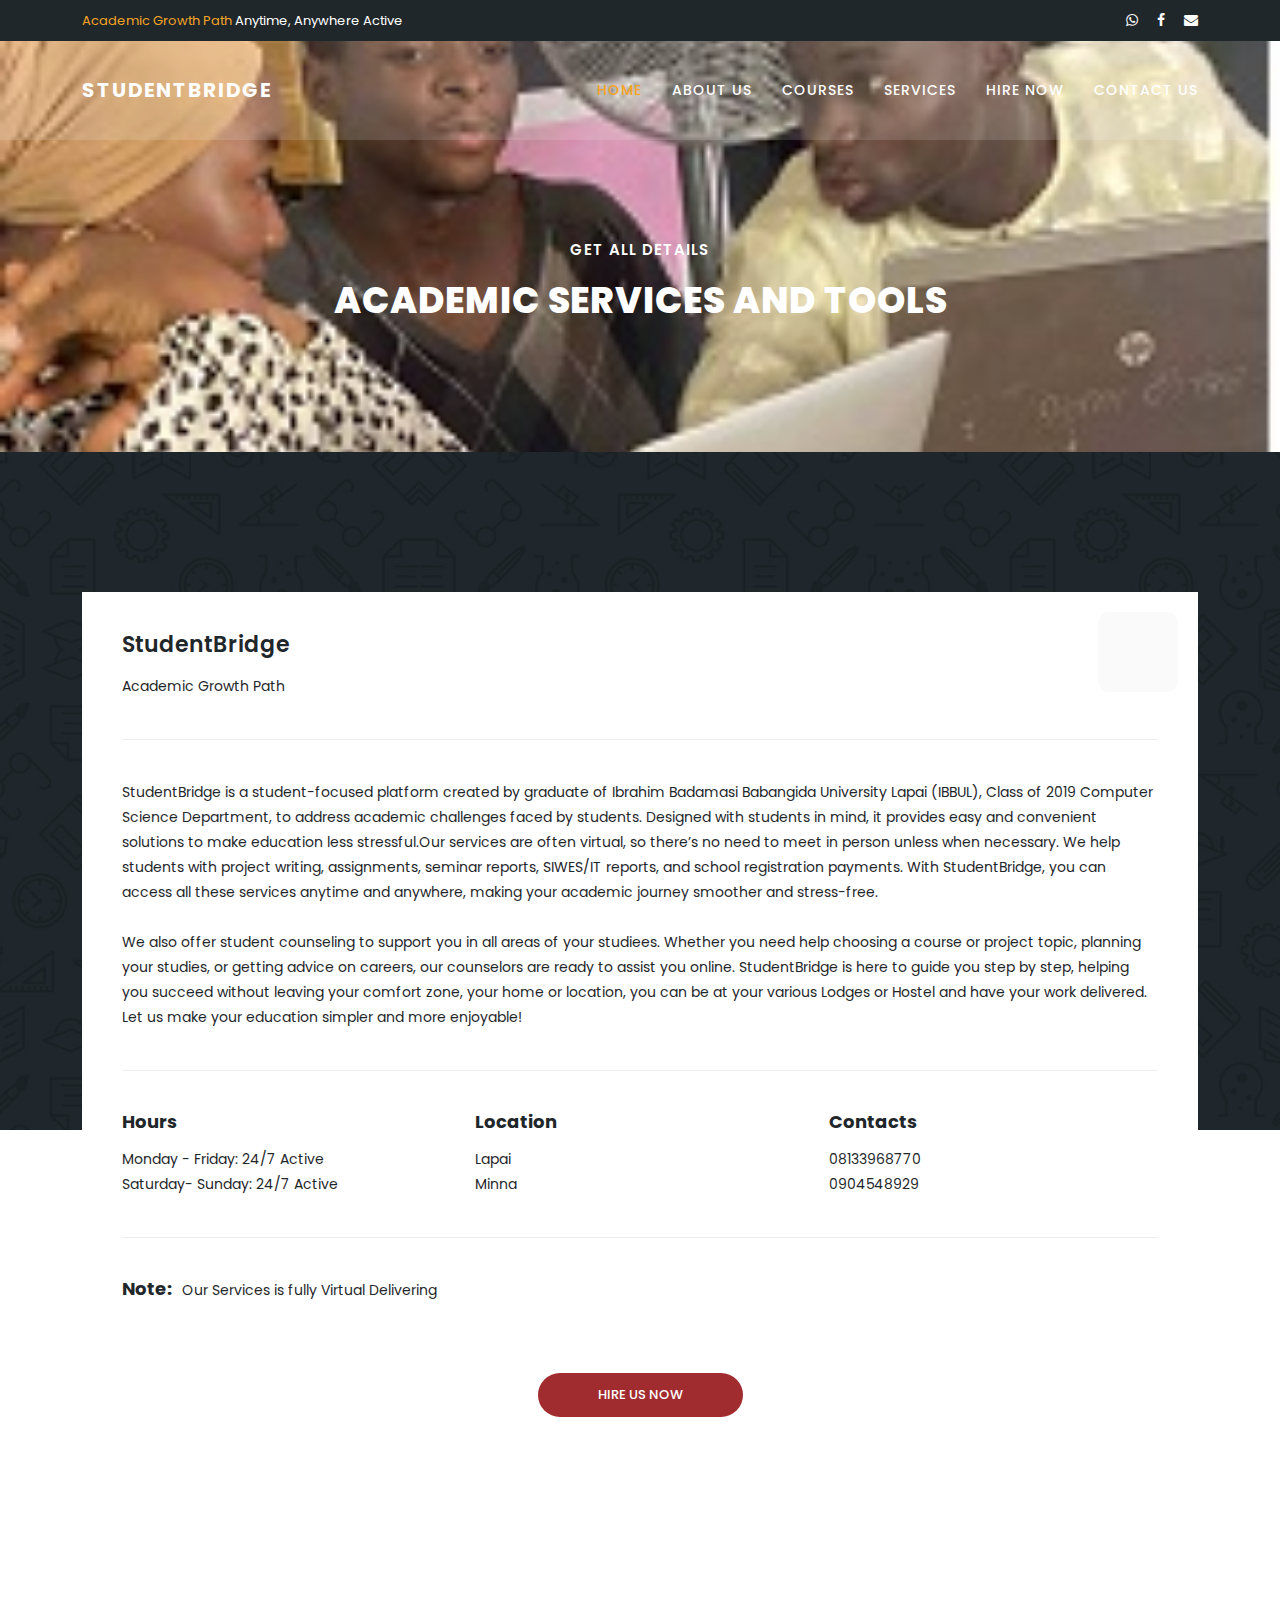
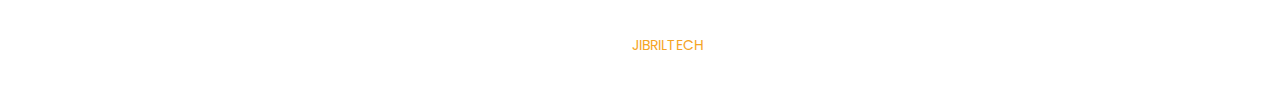
==== commit f59df414: "Update about.html" ====
--- a/about.html
+++ b/about.html
@@ -142,7 +142,7 @@
                     </div>
                     <div class="col-lg-4">
                       <div class="book now">
-                        <h5>Hire Us Now</h5>
+                        <h5>Contacts</h5>
                         <p>08133968770<br>0904548929</p>
                       </div>
                     </div>
--- a/assets/css/templatemo-edu-meeting.css
+++ b/assets/css/templatemo-edu-meeting.css
@@ -291,7 +291,7 @@
 .header-area .main-nav .logo {
   line-height: 100px;
   color: #fff;
-  font-size: 28px;
+  font-size: 20px;
   font-weight: 700;
   text-transform: uppercase;
   letter-spacing: 2px;
@@ -1828,4 +1828,4 @@
     color: #1f272b;
   }
 
-}+}
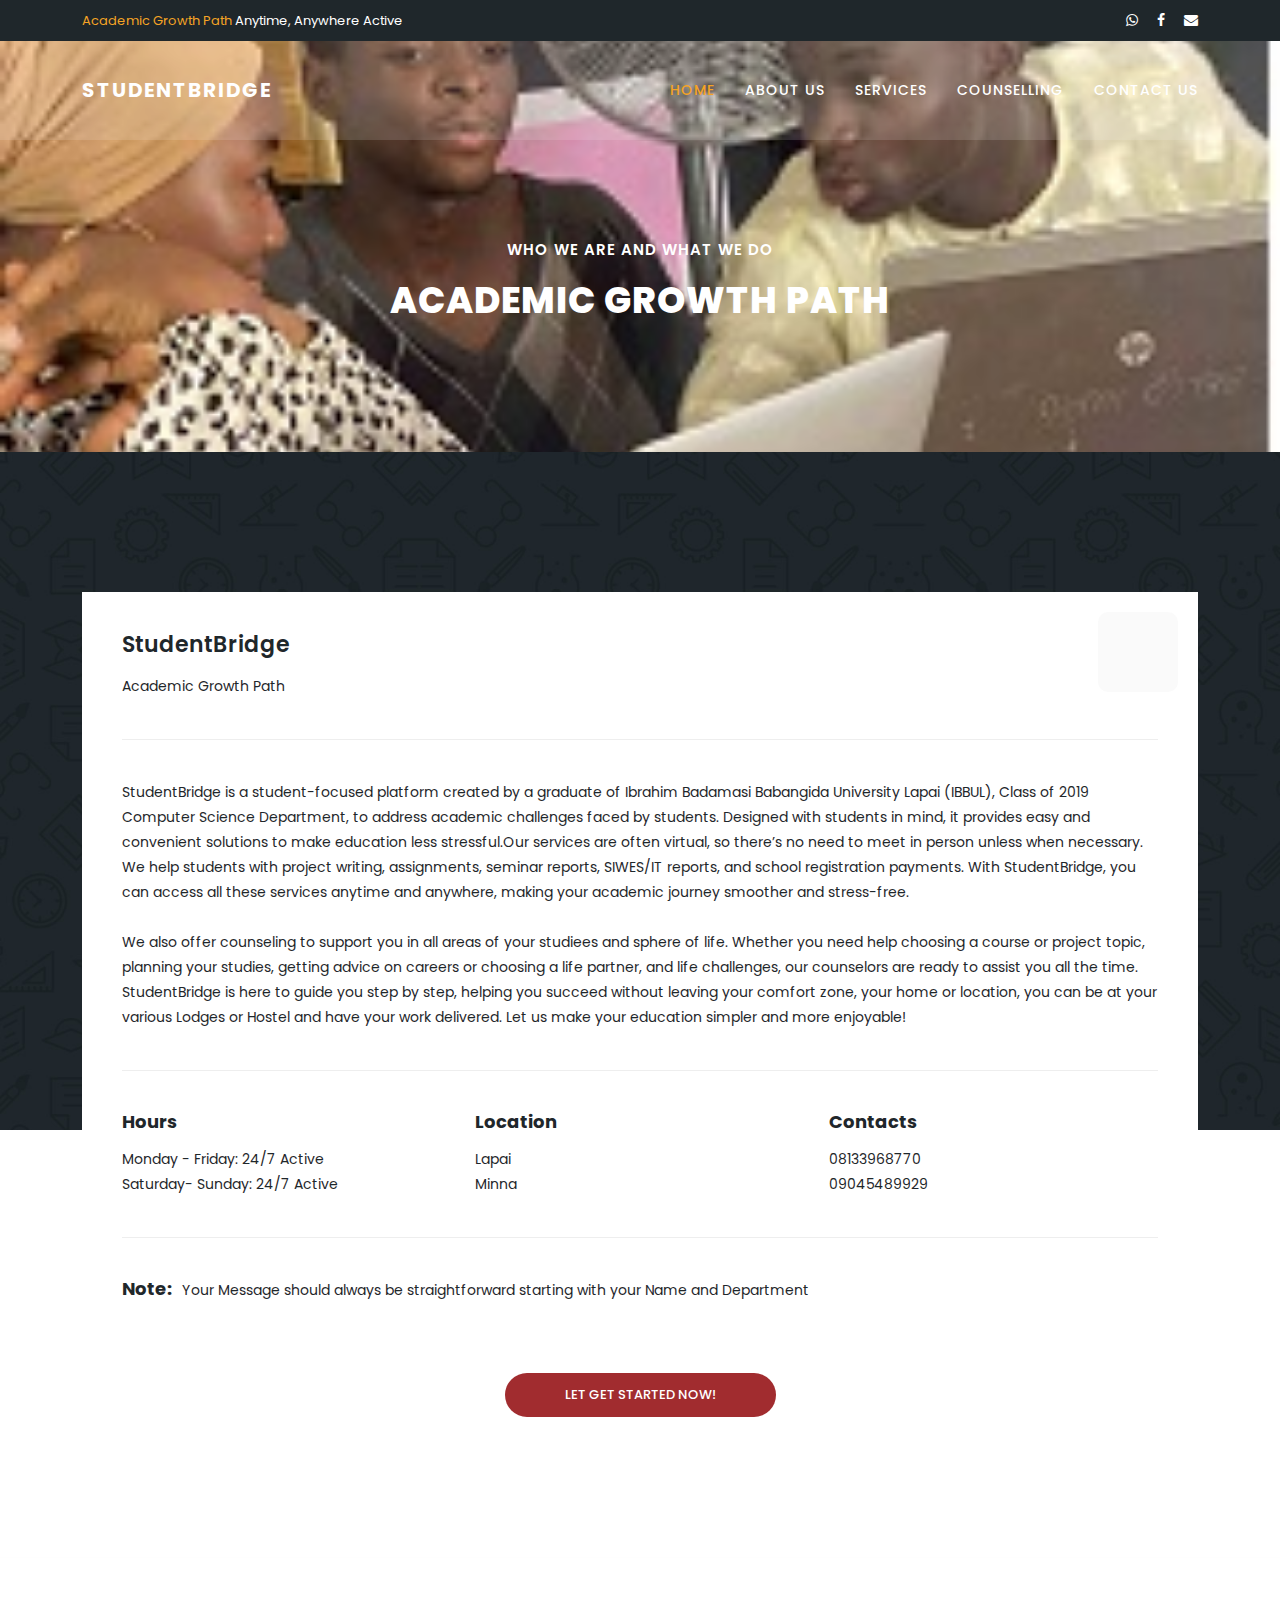
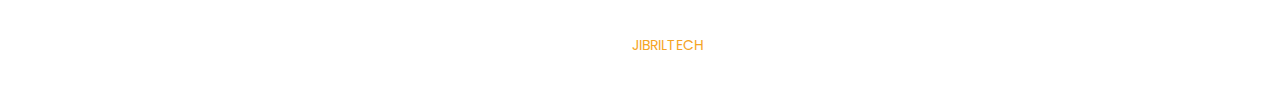
==== commit fdc209f0: "Update about.html" ====
--- a/about.html
+++ b/about.html
@@ -80,9 +80,8 @@
                       <ul class="nav">
                           <li><a href="index.html" class="active">Home</a></li>
                           <li><a href="about.html">About Us</a></li>
-                          <li><a href="courses.html">Courses</a></li>
-                          <li class="scroll-to-section"><a href="#courses">Services</a></li> 
-                          <li class="scroll-to-section"><a href="#apply">Hire Now</a></li>
+                          <li><a href="courses.html">services</a></li>
+                          <li class="scroll-to-section"><a href="#">Counselling</a></li>
                           <li class="scroll-to-section"><a href="#contact">Contact Us</a></li> 
                       </ul>        
                       <a class='menu-trigger'>
@@ -100,8 +99,8 @@
     <div class="container">
       <div class="row">
         <div class="col-lg-12">
-          <h6>Get all details</h6>
-          <h2>Academic Services and Tools</h2>
+          <h6>Who we are and what we do</h6>
+          <h2>Academic Growth Path</h2>
         </div>
       </div>
     </div>
@@ -124,8 +123,8 @@
                   <a href="#"><h4>StudentBridge</h4></a>
                   <p>Academic Growth Path</p>
                   <p class="description">
-                   StudentBridge is a student-focused platform created by graduate of Ibrahim Badamasi Babangida University Lapai (IBBUL), Class of 2019 Computer Science Department, to address academic challenges faced by students. Designed with students in mind, it provides easy and convenient solutions to make education less stressful.Our services are often virtual, so there’s no need to meet in person unless when necessary. We help students with project writing, assignments, seminar reports, SIWES/IT reports, and school registration payments. With StudentBridge, you can access all these services anytime and anywhere, making your academic journey smoother and stress-free.             
-                           <br><br>We also offer student counseling to support you in all areas of your studiees. Whether you need help choosing a course or project topic, planning your studies, or getting advice on careers, our counselors are ready to assist you online. StudentBridge is here to guide you step by step, helping you succeed without leaving your comfort zone, your home or location, you can be at your various Lodges or Hostel and have your work delivered. Let us make your education simpler and more enjoyable!</p>
+                   StudentBridge is a student-focused platform created by a graduate of Ibrahim Badamasi Babangida University Lapai (IBBUL), Class of 2019 Computer Science Department, to address academic challenges faced by students. Designed with students in mind, it provides easy and convenient solutions to make education less stressful.Our services are often virtual, so there’s no need to meet in person unless when necessary. We help students with project writing, assignments, seminar reports, SIWES/IT reports, and school registration payments. With StudentBridge, you can access all these services anytime and anywhere, making your academic journey smoother and stress-free.             
+                           <br><br>We also offer counseling to support you in all areas of your studiees and sphere of life. Whether you need help choosing a course or project topic, planning your studies, getting advice on careers or choosing a life partner, and life challenges, our counselors are ready to assist you all the time. StudentBridge is here to guide you step by step, helping you succeed without leaving your comfort zone, your home or location, you can be at your various Lodges or Hostel and have your work delivered. Let us make your education simpler and more enjoyable!</p>
                   <div class="row">
                     <div class="col-lg-4">
                       <div class="hours">
@@ -143,13 +142,13 @@
                     <div class="col-lg-4">
                       <div class="book now">
                         <h5>Contacts</h5>
-                        <p>08133968770<br>0904548929</p>
+                        <p>08133968770<br>09045489929</p>
                       </div>
                     </div>
                     <div class="col-lg-12">
                       <div class="share">
                         <h5>Note:</h5>
-                        <p>Our Services is fully Virtual Delivering</p>
+                        <p>Your Message should always be straightforward starting with your Name and Department</p>
 
                       </div>
                     </div>
@@ -159,7 +158,7 @@
             </div>
             <div class="col-lg-12">
               <div class="main-button-red">
-                <a href="https://wa.me/2348133968770?text=Hi%0AWelcome%20to%20StudentBridge!%20How%20Can%20we%20help%20you?" target="_blank">Hire Us Now</a>
+                <a href="https://wa.me/2348133968770?text=Hi%0AWelcome%20to%20StudentBridge!%20How%20Can%20we%20help%20you?" target="_blank">Let Get Started Now!</a>
 
               </div>
             </div>
--- a/assets/css/templatemo-edu-meeting.css
+++ b/assets/css/templatemo-edu-meeting.css
@@ -704,7 +704,7 @@
 
 .video-overlay {
     position: absolute;
-    background-color: rgba(31,39,43,0.75);
+    background-color: rgba(31,39,43,0.100);
     top: 0;
     left: 0;
     bottom: 0;
